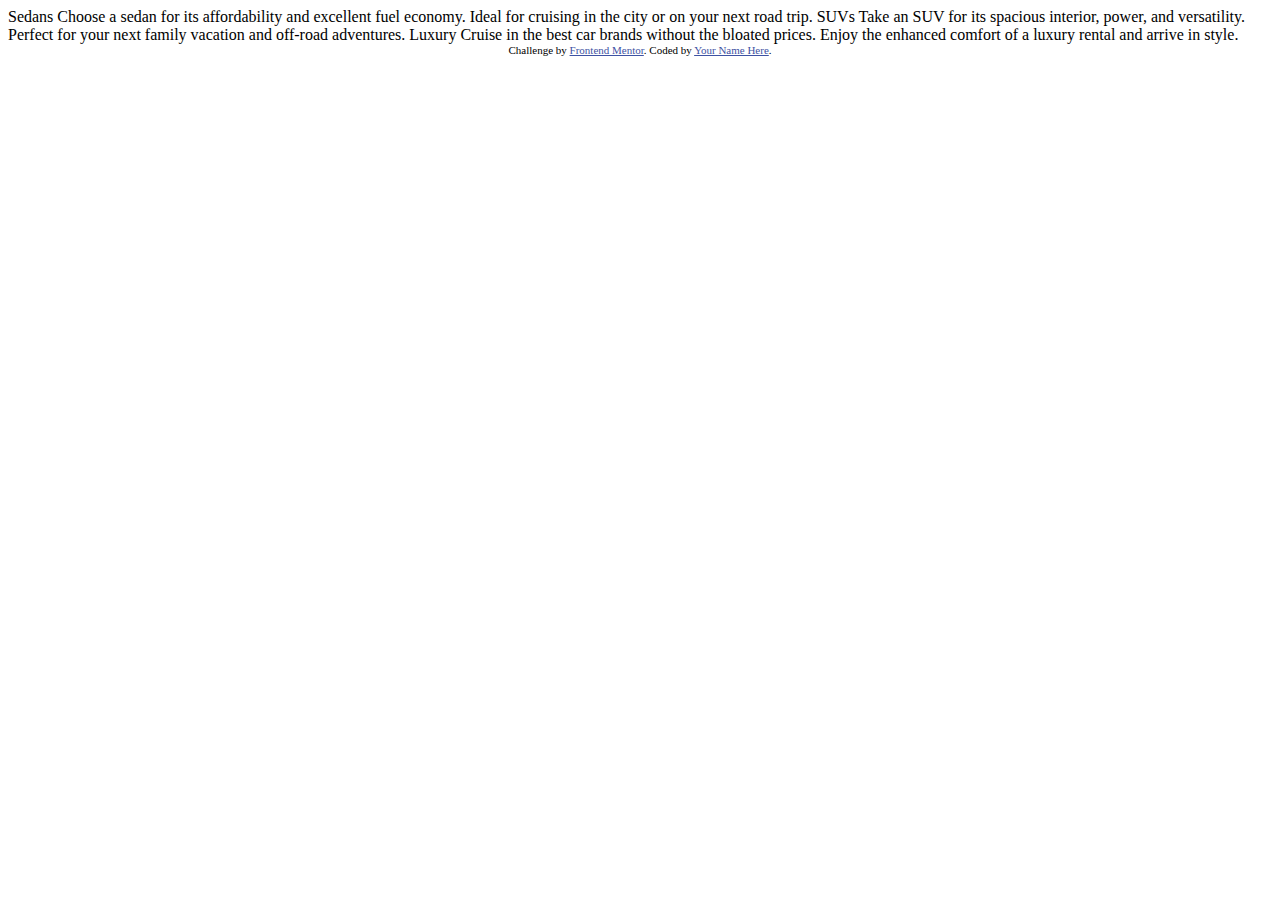
==== index.html @ 71aed0ae "First commit" ====
<!DOCTYPE html>
<html lang="en">
<head>
  <meta charset="UTF-8">
  <meta name="viewport" content="width=device-width, initial-scale=1.0"> <!-- displays site properly based on user's device -->

  <link rel="icon" type="image/png" sizes="32x32" href="./images/favicon-32x32.png">
  
  <title>Frontend Mentor | 3-column preview card component</title>

  <!-- Feel free to remove these styles or customise in your own stylesheet 👍 -->
  <style>
    .attribution { font-size: 11px; text-align: center; }
    .attribution a { color: hsl(228, 45%, 44%); }
  </style>
</head>
<body>
  
  Sedans
  Choose a sedan for its affordability and excellent fuel economy. Ideal for cruising in the city 
  or on your next road trip.

  SUVs
  Take an SUV for its spacious interior, power, and versatility. Perfect for your next family vacation 
  and off-road adventures.

  Luxury
  Cruise in the best car brands without the bloated prices. Enjoy the enhanced comfort of a luxury 
  rental and arrive in style.
  
  <div class="attribution">
    Challenge by <a href="https://www.frontendmentor.io?ref=challenge" target="_blank">Frontend Mentor</a>. 
    Coded by <a href="#">Your Name Here</a>.
  </div>
</body>
</html>
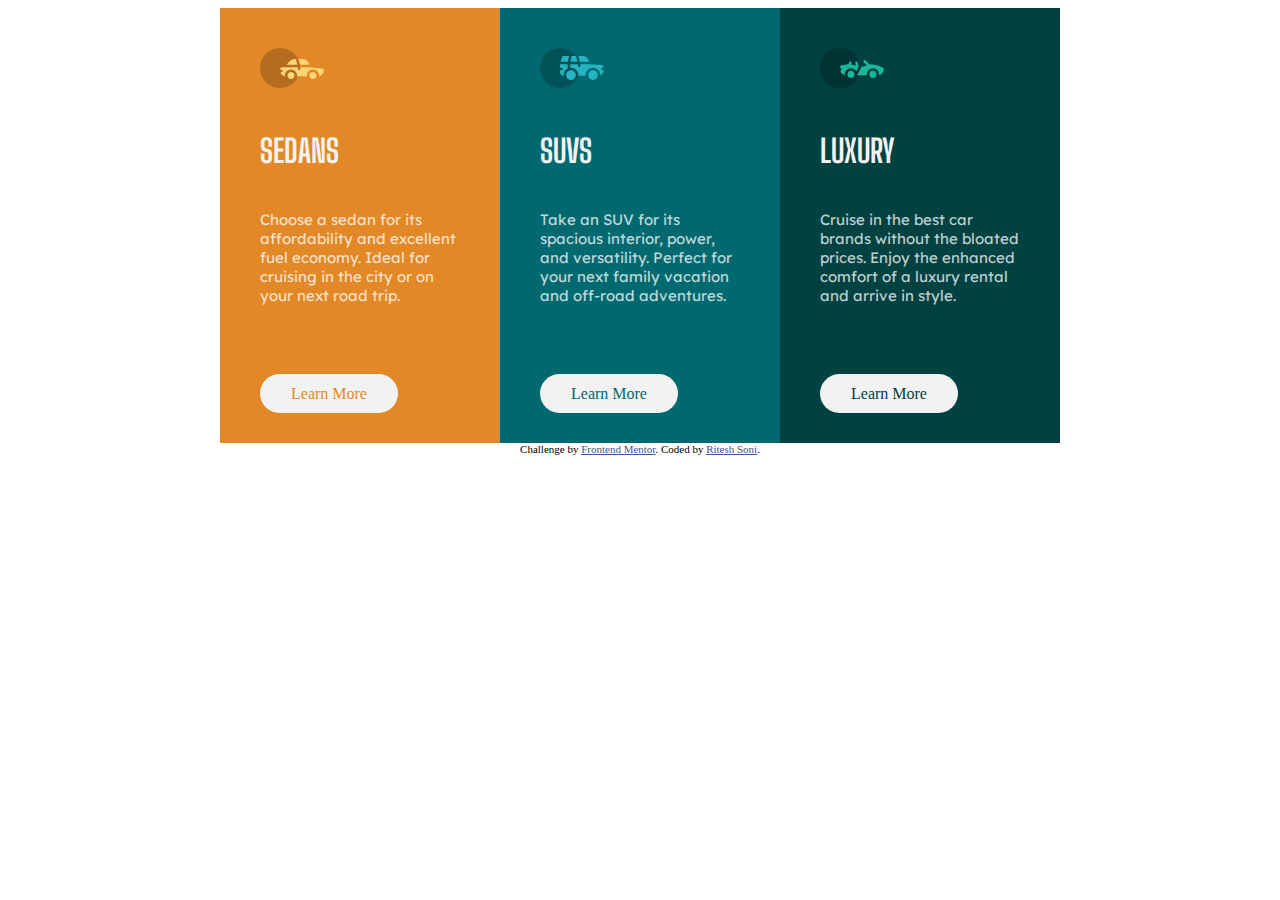
==== commit 291acfde: "Desktop design" ====
--- a/index.html
+++ b/index.html
@@ -5,7 +5,7 @@
   <meta name="viewport" content="width=device-width, initial-scale=1.0"> <!-- displays site properly based on user's device -->
 
   <link rel="icon" type="image/png" sizes="32x32" href="./images/favicon-32x32.png">
-  
+  <link rel="stylesheet" href="style.css">
   <title>Frontend Mentor | 3-column preview card component</title>
 
   <!-- Feel free to remove these styles or customise in your own stylesheet 👍 -->
@@ -16,21 +16,39 @@
 </head>
 <body>
   
-  Sedans
-  Choose a sedan for its affordability and excellent fuel economy. Ideal for cruising in the city 
-  or on your next road trip.
-
-  SUVs
-  Take an SUV for its spacious interior, power, and versatility. Perfect for your next family vacation 
-  and off-road adventures.
-
-  Luxury
-  Cruise in the best car brands without the bloated prices. Enjoy the enhanced comfort of a luxury 
-  rental and arrive in style.
+  <label id="vehicle-list-label" class="sr-only"></label>
+  <div class="vehicle-types" role="list" aria-labelledby="vehicle-list-label">
+    <div class="vehicle-type-card sedan" role="listitem">
+      <img src="images/icon-sedans.svg" alt="">
+      <h2 class="vehicle-type-title">Sedans</h2>
+      <p class="vehicle-type-details">
+        Choose a sedan for its affordability and excellent fuel economy. Ideal for cruising in the city or on your next road trip.
+      </p>
+      <a href="http://">Learn More</a>
+    </div>
+    <div class="vehicle-type-card suv" role="listitem">
+      <img src="images/icon-suvs.svg" alt="">
+      <h2 class="vehicle-type-title">SUVs</h2>
+      <p class="vehicle-type-details">
+        Take an SUV for its spacious interior, power, and versatility. Perfect for your next family vacation
+        and off-road adventures.
+      </p>
+      <a href="http://">Learn More</a>
+    </div>
+    <div class="vehicle-type-card luxury" role="listitem">
+      <img src="images/icon-luxury.svg" alt="">
+      <h2 class="vehicle-type-title">Luxury</h2>
+      <p class="vehicle-type-details">
+        Cruise in the best car brands without the bloated prices. Enjoy the enhanced comfort of a luxury
+        rental and arrive in style.
+      </p>
+      <a href="http://">Learn More</a>
+    </div>
+  </div>
   
   <div class="attribution">
     Challenge by <a href="https://www.frontendmentor.io?ref=challenge" target="_blank">Frontend Mentor</a>. 
-    Coded by <a href="#">Your Name Here</a>.
+    Coded by <a href="https://github.com/soni-ritesh">Ritesh Soni</a>.
   </div>
 </body>
 </html>--- a/style.css
+++ b/style.css
@@ -0,0 +1,85 @@
+@import url('https://fonts.googleapis.com/css2?family=Big+Shoulders+Display:wght@700&family=Lexend+Deca&display=swap');
+
+:root {
+  --orange-bright: hsl(31, 77%, 52%);
+  --cyan-dark: hsl(184, 100%, 22%);
+  --cyan-very-dark: hsl(179, 100%, 13%);
+  --gray-1: hsl(0, 0%, 95%);
+  --white-transparent: hsla(0, 0%, 100%, 0.75);
+}
+
+.vehicle-types {
+  margin: auto;
+  display: flex;
+  flex-direction: row;
+  flex-wrap: no-wrap;
+  justify-content: center;
+}
+
+.vehicle-type-card {
+  max-width: 200px;
+  padding: 40px;
+}
+
+.vehicle-type-card a {
+  padding: 10px 30px;
+  border-radius: 500px;
+  background-color: var(--gray-1);
+  text-decoration: none;
+  border: 1px solid transparent;
+}
+
+.vehicle-type-card.sedan a {
+  color: var(--orange-bright);
+}
+
+.vehicle-type-card.suv a {
+  color: var(--cyan-dark);
+}
+
+.vehicle-type-card.luxury a {
+  color: var(--cyan-very-dark);
+}
+
+.vehicle-type-card a:hover {
+  border: 1px solid var(--gray-1);
+  color: var(--gray-1);
+  background-color: transparent;
+}
+
+.vehicle-type-card.sedan {
+  background-color: var(--orange-bright)
+}
+
+.vehicle-type-card.suv {
+  background-color: var(--cyan-dark)
+}
+
+.vehicle-type-card.luxury {
+  background-color: var(--cyan-very-dark);
+}
+
+.vehicle-type-title {
+  text-transform: uppercase;
+  font-family: 'Big Shoulders Display', cursive;
+  font-size: 32px;
+  color: var(--gray-1);
+  margin: 40px 0px;
+}
+
+.vehicle-type-details {
+  font-family: 'Lexend Deca', sans-serif;
+  font-size: 15px;
+  color: hsla(0, 0%, 100%, 0.75);
+  margin-bottom: 80px;
+}
+
+.sr-only:not(:focus):not(:active) {
+  clip: rect(0 0 0 0); 
+  clip-path: inset(50%);
+  height: 1px;
+  overflow: hidden;
+  position: absolute;
+  white-space: nowrap; 
+  width: 1px;
+}
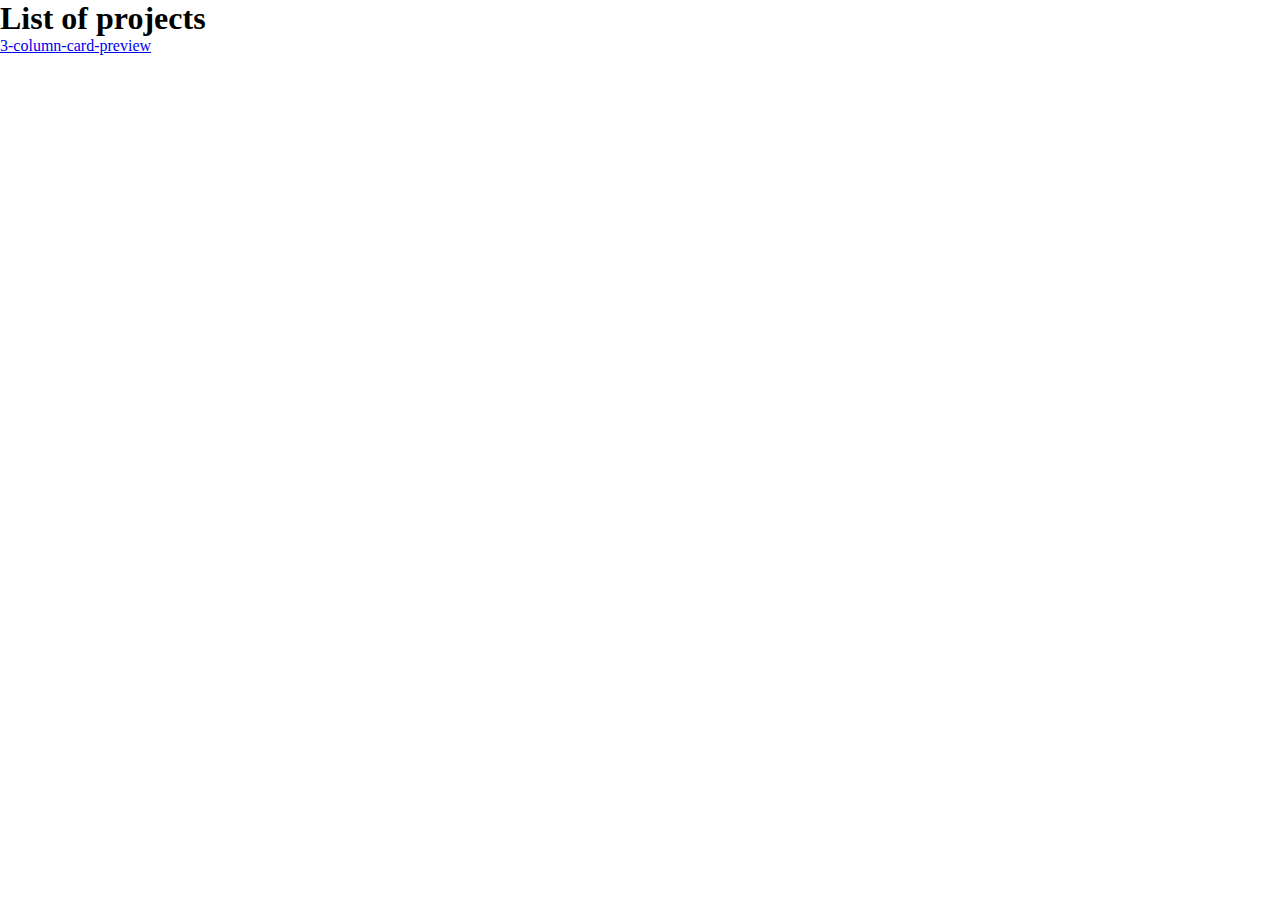
==== commit b71a06f5: "Add index page" ====
--- a/index.html
+++ b/index.html
@@ -2,53 +2,22 @@
 <html lang="en">
 <head>
   <meta charset="UTF-8">
-  <meta name="viewport" content="width=device-width, initial-scale=1.0"> <!-- displays site properly based on user's device -->
+  <meta http-equiv="X-UA-Compatible" content="IE=edge">
+  <meta name="viewport" content="width=device-width, initial-scale=1.0">
+  <title>Frontend Mentor Projects | Ritesh</title>
+  <style>
+    *,*::after,*::before {
+      box-sizing: border-box;
+      margin: 0;
+      padding: 0;
+    }
 
-  <link rel="icon" type="image/png" sizes="32x32" href="./images/favicon-32x32.png">
-  <link rel="stylesheet" href="style.css">
-  <title>Frontend Mentor | 3-column preview card component</title>
-
-  <!-- Feel free to remove these styles or customise in your own stylesheet 👍 -->
-  <style>
-    .attribution { font-size: 11px; text-align: center; }
-    .attribution a { color: hsl(228, 45%, 44%); }
   </style>
 </head>
 <body>
-  
-  <label id="vehicle-list-label" class="sr-only"></label>
-  <div class="vehicle-types" role="list" aria-labelledby="vehicle-list-label">
-    <div class="vehicle-type-card sedan" role="listitem">
-      <img src="images/icon-sedans.svg" alt="">
-      <h2 class="vehicle-type-title">Sedans</h2>
-      <p class="vehicle-type-details">
-        Choose a sedan for its affordability and excellent fuel economy. Ideal for cruising in the city or on your next road trip.
-      </p>
-      <a href="http://">Learn More</a>
-    </div>
-    <div class="vehicle-type-card suv" role="listitem">
-      <img src="images/icon-suvs.svg" alt="">
-      <h2 class="vehicle-type-title">SUVs</h2>
-      <p class="vehicle-type-details">
-        Take an SUV for its spacious interior, power, and versatility. Perfect for your next family vacation
-        and off-road adventures.
-      </p>
-      <a href="http://">Learn More</a>
-    </div>
-    <div class="vehicle-type-card luxury" role="listitem">
-      <img src="images/icon-luxury.svg" alt="">
-      <h2 class="vehicle-type-title">Luxury</h2>
-      <p class="vehicle-type-details">
-        Cruise in the best car brands without the bloated prices. Enjoy the enhanced comfort of a luxury
-        rental and arrive in style.
-      </p>
-      <a href="http://">Learn More</a>
-    </div>
-  </div>
-  
-  <div class="attribution">
-    Challenge by <a href="https://www.frontendmentor.io?ref=challenge" target="_blank">Frontend Mentor</a>. 
-    Coded by <a href="https://github.com/soni-ritesh">Ritesh Soni</a>.
-  </div>
+  <h1>List of projects</h1>
+  <ul class="project-list">
+    <li><a href="/3-column-card-preview/">3-column-card-preview</a></li>
+  </ul>
 </body>
 </html>